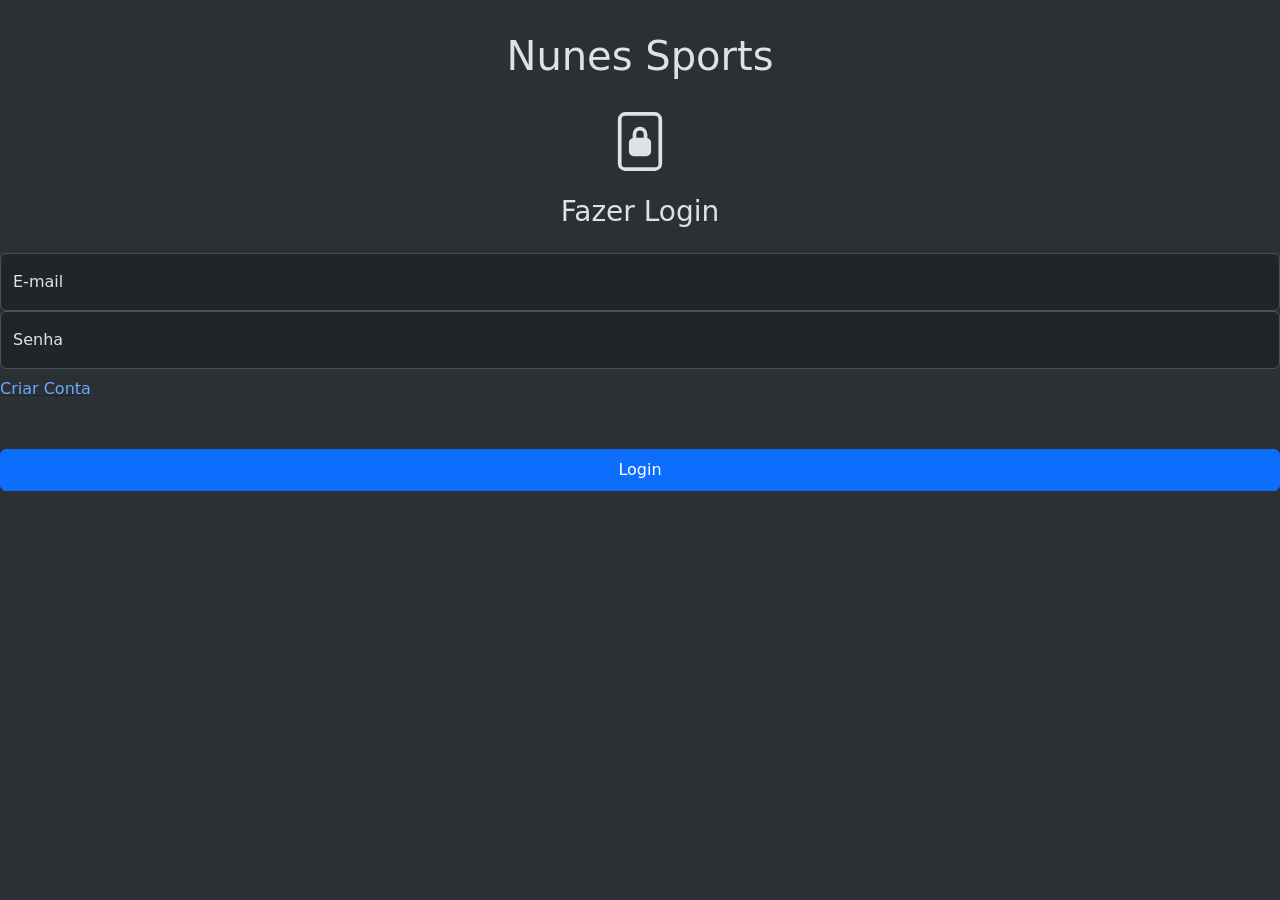
==== index.html @ d2ffb996 "correções" ====
<!DOCTYPE html>
<html lang="en" data-bs-theme="dark">
<head>
  <meta charset="UTF-8">
  <meta name="viewport" content="width=device-width, initial-scale=1.0">
  <title>Nunes Sports | Login</title>
  <link rel="stylesheet" href="login/style.css">
  <link href="https://cdn.jsdelivr.net/npm/bootstrap@5.3.3/dist/css/bootstrap.min.css" rel="stylesheet" integrity="sha384-QWTKZyjpPEjISv5WaRU9OFeRpok6YctnYmDr5pNlyT2bRjXh0JMhjY6hW+ALEwIH" crossorigin="anonymous">
</head>
<body class="d-flex align-items-center py-4 bg-body-tertiary">
  <main class="w-100 m-auto form-container">
    <form id="login-form">
      <h1 class=" mb-4 py-2 fw-normal text-center">Nunes Sports</h1>

      <!--Cadeado em SVG-->
      <svg xmlns="http://www.w3.org/2000/svg" width="" height="59" fill="currentColor" class="bi mb-4 bi-file-lock2" viewBox="0 0 16 16">
        <path d="M8 5a1 1 0 0 1 1 1v1H7V6a1 1 0 0 1 1-1m2 2.076V6a2 2 0 1 0-4 0v1.076c-.54.166-1 .597-1 1.224v2.4c0 .816.781 1.3 1.5 1.3h3c.719 0 1.5-.484 1.5-1.3V8.3c0-.627-.46-1.058-1-1.224"/>
        <path d="M4 0a2 2 0 0 0-2 2v12a2 2 0 0 0 2 2h8a2 2 0 0 0 2-2V2a2 2 0 0 0-2-2zm0 1h8a1 1 0 0 1 1 1v12a1 1 0 0 1-1 1H4a1 1 0 0 1-1-1V2a1 1 0 0 1 1-1"/>
      </svg>
      <!--Cadeado em SVG-->
      <h1 class="h3 mb-4 fw-normal text-center">Fazer Login</h1>
      <div class="form-floating">
        <input type="email" class="form-control" id="email" placeholder="Digite Seu email">
        <label for="email">E-mail</label>
      </div>
      <div class="form-floating">
        <input type="password" class="form-control" id="password" placeholder="Senha" maxlength="10" minlength="8">
        <label for="password">Senha</label>
      </div>
      <p class="py-2"><a href="/cadastro/cadastro.html" class="link-underline-dark">Criar Conta</a></p>
      <button type="submit" class="btn btn-primary w-100 py-2 mt-4">Login</button>
    </form>
  </main>
  <script src="https://cdn.jsdelivr.net/npm/bootstrap@5.3.3/dist/js/bootstrap.bundle.min.js" integrity="sha384-YvpcrYf0tY3lHB60NNkmXc5s9fDVZLESaAA55NDzOxhy9GkcIdslK1eN7N6jIeHz" crossorigin="anonymous"></script>
  <script src="login/check.js"></script>
</body>
</html>
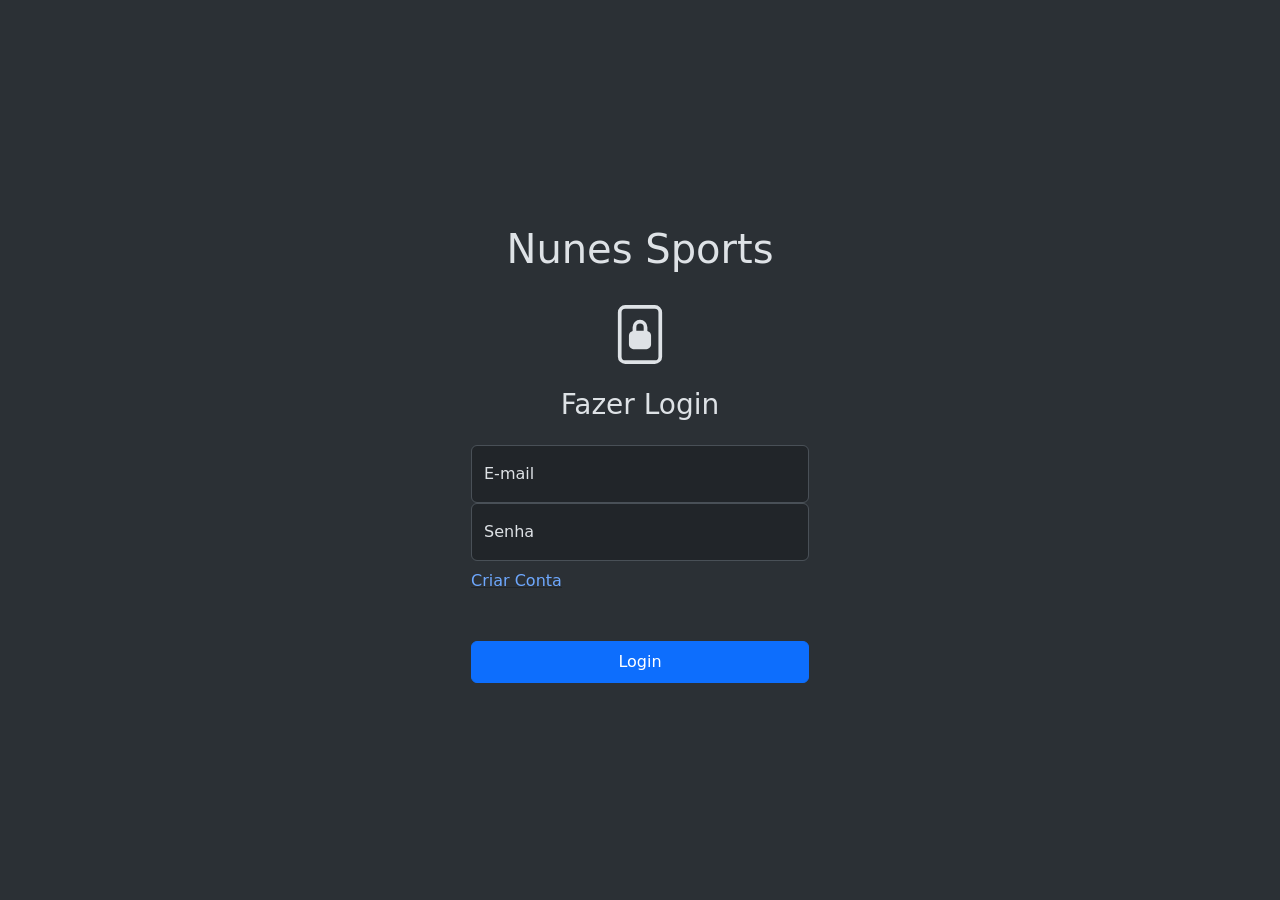
==== commit cbe920ce: "Update index.html" ====
--- a/index.html
+++ b/index.html
@@ -1,10 +1,10 @@
 <!DOCTYPE html>
-<html lang="en" data-bs-theme="dark">
+<html lang="pt-br" data-bs-theme="dark">
 <head>
   <meta charset="UTF-8">
   <meta name="viewport" content="width=device-width, initial-scale=1.0">
   <title>Nunes Sports | Login</title>
-  <link rel="stylesheet" href="login/style.css">
+  <link rel="stylesheet" href="Login/style.css">
   <link href="https://cdn.jsdelivr.net/npm/bootstrap@5.3.3/dist/css/bootstrap.min.css" rel="stylesheet" integrity="sha384-QWTKZyjpPEjISv5WaRU9OFeRpok6YctnYmDr5pNlyT2bRjXh0JMhjY6hW+ALEwIH" crossorigin="anonymous">
 </head>
 <body class="d-flex align-items-center py-4 bg-body-tertiary">
@@ -27,11 +27,11 @@
         <input type="password" class="form-control" id="password" placeholder="Senha" maxlength="10" minlength="8">
         <label for="password">Senha</label>
       </div>
-      <p class="py-2"><a href="/cadastro/cadastro.html" class="link-underline-dark">Criar Conta</a></p>
+      <p class="py-2"><a href="/Cadastro/cadastro.html" class="link-underline-dark">Criar Conta</a></p>
       <button type="submit" class="btn btn-primary w-100 py-2 mt-4">Login</button>
     </form>
   </main>
   <script src="https://cdn.jsdelivr.net/npm/bootstrap@5.3.3/dist/js/bootstrap.bundle.min.js" integrity="sha384-YvpcrYf0tY3lHB60NNkmXc5s9fDVZLESaAA55NDzOxhy9GkcIdslK1eN7N6jIeHz" crossorigin="anonymous"></script>
-  <script src="login/check.js"></script>
+  <script src="Login/check.js"></script>
 </body>
 </html>
--- a/Login/style.css
+++ b/Login/style.css
@@ -0,0 +1,10 @@
+html,
+body {
+  height: 100%;
+}
+
+.form-container {
+  max-width: 370px;
+  padding: 1rem;
+}
+ 
